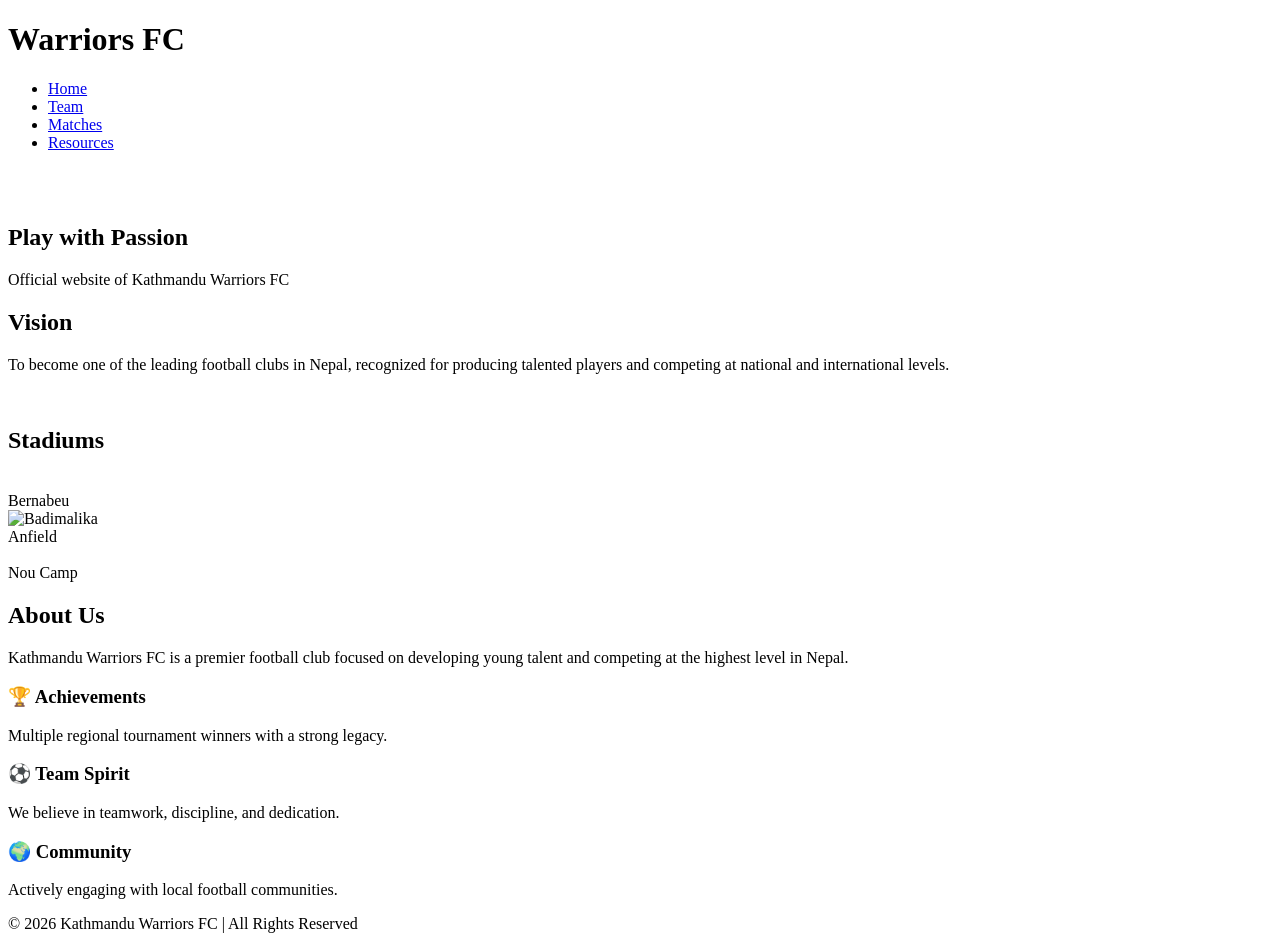
==== HTML/index.html @ 98fa4155 "Create a navbarand othe contains" ====
<!DOCTYPE html>
<html lang="en">
<head>
<meta charset="UTF-8">
<meta name="viewport" content="width=device-width, initial-scale=1.0">
<title>Kathmandu Warriors FC</title>
<link rel="stylesheet" href="../CSS/style.css">
<link href="https://fonts.googleapis.com/css2?family=Poppins:wght@300;600&display=swap" rel="stylesheet">
</head>

<body>

<header>
    <div class="container nav-container">
        <h1 class="logo">Warriors FC</h1>
        <nav>
            <ul>
                <li><a href="index.html" class="active">Home</a></li>
                <li><a href="team.html">Team</a></li>
                <li><a href="matches.html">Matches</a></li>
                <li><a href="resources.html">Resources</a></li>
            </ul>
        </nav>
    </div>
</header>
<br>
<br>

<section class="hero">
    <div class="hero-content">
        <h2>Play with Passion</h2>
        <p>Official website of Kathmandu Warriors FC</p>
        <h2>Vision</h2>
        <p>To become one of the leading football clubs in Nepal, recognized for producing 
            talented players and competing at national and international levels.</p>
        <!-- <a href="matches.html" class="btn">View Matches</a> -->
    </div>
</section>
<br>

<h2>Stadiums</h2>
<div class="gallery">
            <div class="gallery-item">
                <img src="https://daktronics-www.azureedge.net/g4zlhdba/photo_real-madrid_santiago-bernabeu-stadium-1.jpg?width=1840&height=920&v=1dbda150d1e0080" alt="" srcset="">
                <div class="description">Bernabeu</div>
            </div>
            <div class="gallery-item">
                <img src="https://e0.365dm.com/14/09/1600x900/anfield-anfield-new-stand-possible-development-plan-september-2014_3207869.jpg?20140923152903" alt="Badimalika" srcset="">
                <div class="description">Anfield</div>
            </div>
            <div class="gallery-item">
                <img src="https://encrypted-tbn0.gstatic.com/images?q=tbn:ANd9GcQhojReZ8eqhdBMPasAl18QK02Mu7fs-sb_ng&s" alt="" srcset="">
                <div class="description">Nou Camp</div>
            </div>
            
        </div>

<main class="container">

<section class="about">
    <h2>About Us</h2>
    <p>Kathmandu Warriors FC is a premier football club focused on developing young talent and competing at the highest level in Nepal.</p>
</section>

<section class="features">
    <div class="card">
        <h3>🏆 Achievements</h3>
        <p>Multiple regional tournament winners with a strong legacy.</p>
    </div>

    <div class="card">
        <h3>⚽ Team Spirit</h3>
        <p>We believe in teamwork, discipline, and dedication.</p>
    </div>

    <div class="card">
        <h3>🌍 Community</h3>
        <p>Actively engaging with local football communities.</p>
    </div>
</section>

</main>

<footer>
    <p>© 2026 Kathmandu Warriors FC | All Rights Reserved</p>
</footer>

</body>
</html>
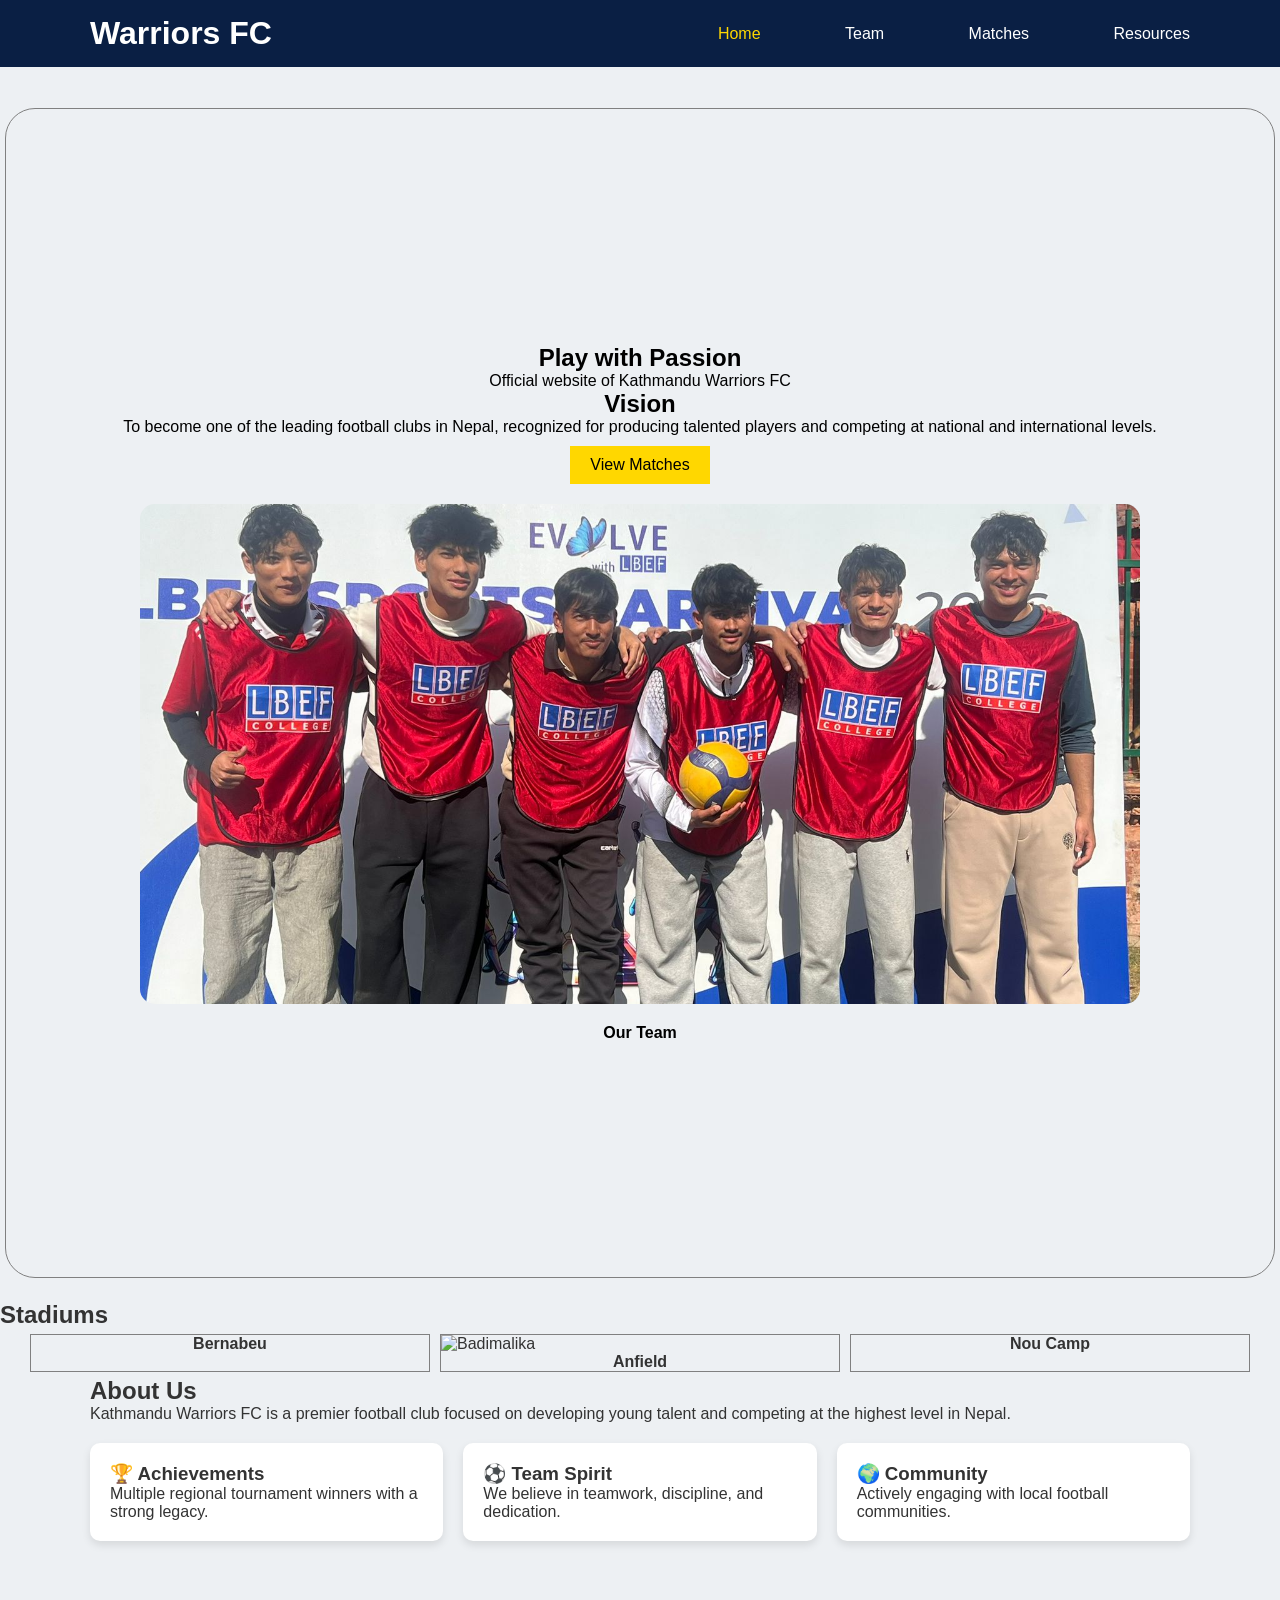
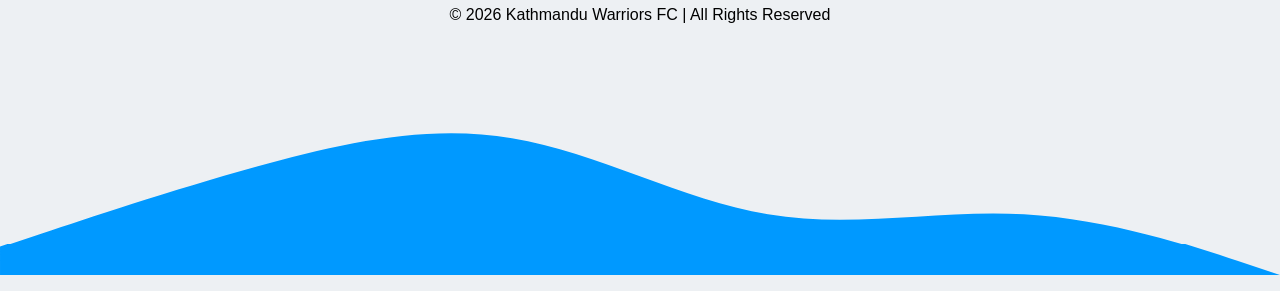
==== commit 69aab671: "Add our team image and footer" ====
--- a/HTML/index.html
+++ b/HTML/index.html
@@ -33,7 +33,10 @@
         <h2>Vision</h2>
         <p>To become one of the leading football clubs in Nepal, recognized for producing 
             talented players and competing at national and international levels.</p>
-        <!-- <a href="matches.html" class="btn">View Matches</a> -->
+        </div>
+        <a href="matches.html" class="btn">View Matches</a> 
+        <img src="../images/team.png" alt="Team">
+        <div class="description">Our Team</div>
     </div>
 </section>
 <br>
@@ -83,6 +86,7 @@
 
 <footer>
     <p>© 2026 Kathmandu Warriors FC | All Rights Reserved</p>
+  
 </footer>
 
 </body>
--- a/CSS/style.css
+++ b/CSS/style.css
@@ -0,0 +1,206 @@
+* {
+    margin: 0;
+    padding: 0;
+    box-sizing: border-box;
+}
+
+body {
+    font-family: 'Poppins', sans-serif;
+    background: #edf0f3;
+    color: #333;
+}
+
+
+.container {
+    width: 90%;
+    max-width: 1100px;
+    margin: auto;
+}
+
+
+header {
+    background: #0a1f44;
+    color: white;
+    padding: 15px 0;
+}
+
+.nav-container {
+    display: flex;
+    justify-content: space-between;
+    align-items: center;
+
+}
+
+nav ul {
+    list-style: none;
+}
+
+nav ul li {
+    display: inline;
+    margin-left: 80px;
+    justify-content: space-between;
+    align-items: center;
+    padding: left;
+}
+
+nav a {
+    color: white;
+    text-decoration: none;
+    transition: 0.3s;
+}
+
+nav a:hover,
+nav .active {
+    color: #ffd700;
+}
+
+
+.hero {
+    height: 130vh;
+    display: flex;
+    flex-direction: column;
+    justify-content: center;
+    align-items: center;
+    color: black;
+    text-align: center;
+    border: 1px solid gray;
+    border-radius: 30px;
+    margin:5px;
+   
+}
+
+.hero:hover{
+    box-shadow: 0px 0px 5px rgba(0,0,0,0.5);
+}
+
+
+/* .hero-content{
+    width: 400px;
+    border: 1px solid gray;
+    margin: 5px;
+}   */
+
+
+.hero-content:hover{
+    box-shadow: 0px 0px 5px rgba(0,0,0,0.5);
+}
+
+.hero img{
+    height: 500px;
+    width: 1000px;
+    object-fit: cover;
+    border-radius: 15px;
+    margin: 20px 0;
+}
+.btn {
+    display: inline-block;
+    margin-top: 10px;
+    padding: 10px 20px;
+    background: #ffd700;
+    color: black;
+    text-decoration: none;
+    transition: 0.3s;
+}
+
+.btn:hover {
+    background: #ffcc00;
+}
+
+
+.features {
+    display: flex;
+    gap: 20px;
+    margin-top: 20px;
+}
+
+.card {
+    background: white;
+    padding: 20px;
+    flex: 1;
+    border-radius: 10px;
+    box-shadow: 0 4px 8px rgba(0,0,0,0.1);
+    transition: transform 0.3s;
+}
+
+.card:hover {
+    transform: translateY(-5px);
+    
+}
+
+
+.team-grid {
+    display: grid;
+    grid-template-columns: repeat(auto-fit, minmax(200px, 1fr));
+    gap: 20px;
+}
+
+.team-grid:hover{
+    box-shadow: 0px 0px 5px rgba(0,0,0,0.5);
+}
+
+.player-card {
+    background: white;
+    padding: 20px;
+    text-align: center;
+    border-radius: 10px;
+}
+
+.player-card :hover{
+    color: #ffcc00;
+}
+
+.styled-table {
+    width: 100%;
+    border-collapse: collapse;
+    margin-top: 20px;
+}
+
+.styled-table th, .styled-table td {
+    padding: 10px;
+    border: 1px solid #ddd;
+}
+
+
+footer {
+    text-align: center;
+    padding: 15px;
+    margin-top: 50px;
+    background: url(../images/wave.svg);
+    color:black;
+    height: 300px;
+    width: 100%;
+}
+
+@media(max-width: 768px) {
+    .features {
+        flex-direction: column;
+    }
+}
+
+
+
+.gallery{
+    display: flex;
+    flex-wrap: wrap;
+    justify-content: center;
+}
+.gallery-item{
+    width: 400px;
+    border: 1px solid gray;
+    margin: 5px;
+}
+
+.gallery-item img{
+    width:100%;
+    height: auto;
+    display: block;
+}
+
+.description{
+    text-align: center;
+    font-weight: 600;;
+}
+
+.gallery-item:hover{
+    box-shadow: 0px 0px 5px rgba(0,0,0,0.5);
+}
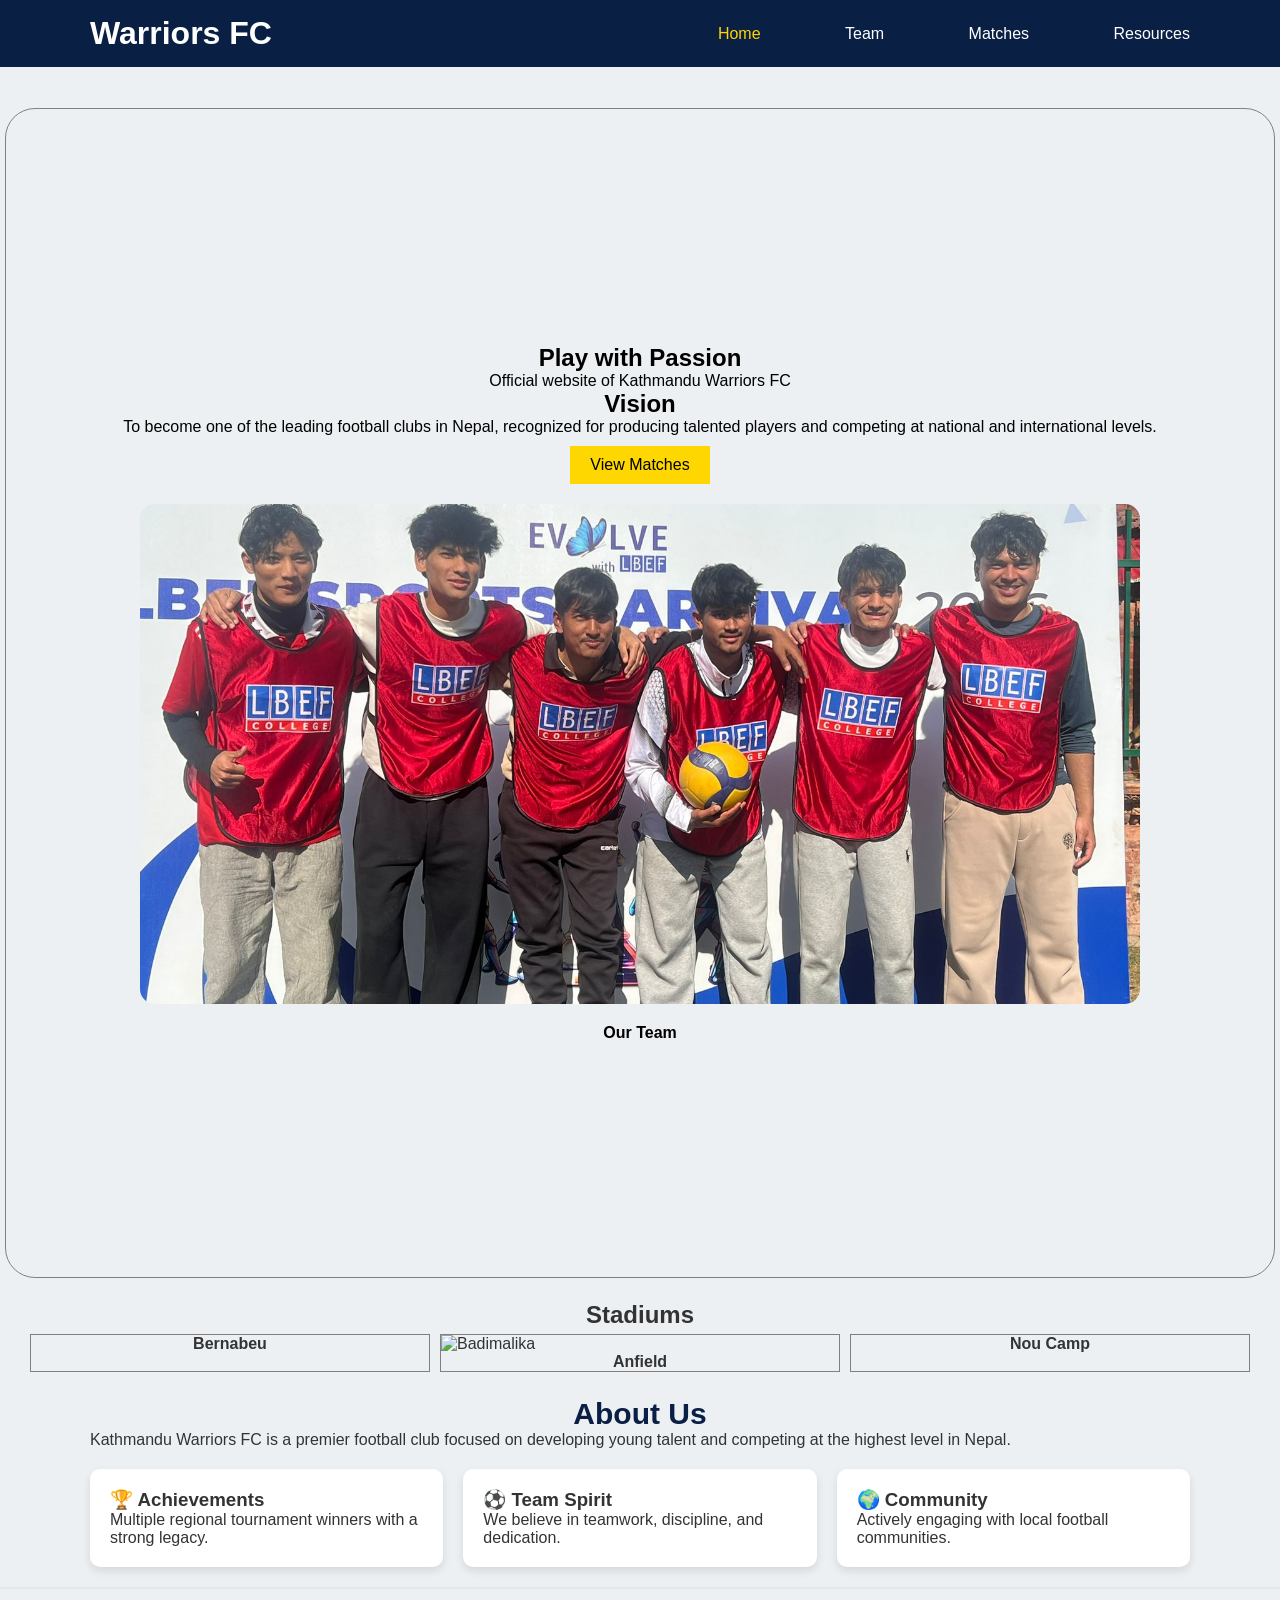
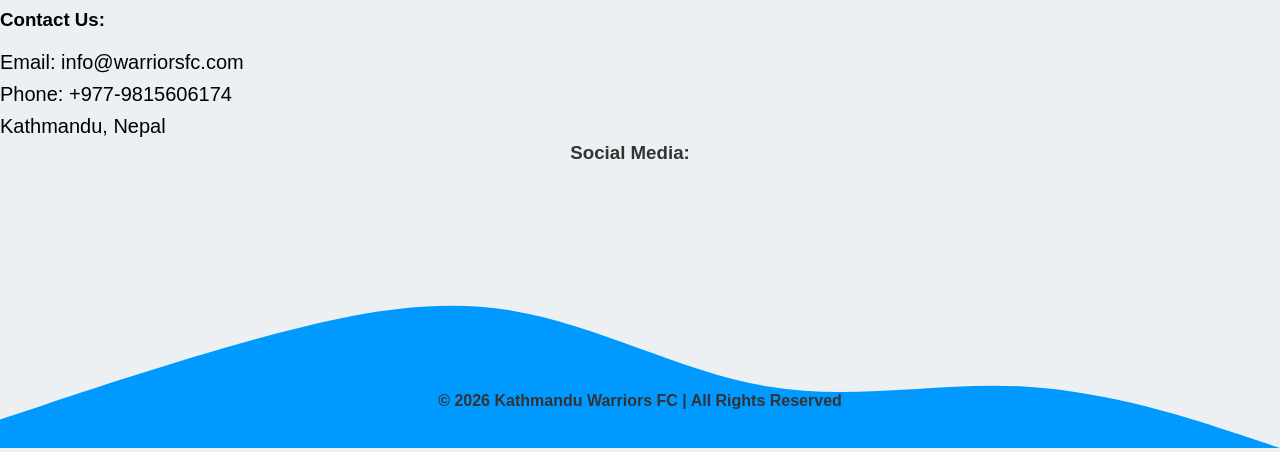
==== commit 73bdad2f: "Update" ====
--- a/HTML/index.html
+++ b/HTML/index.html
@@ -6,6 +6,7 @@
 <title>Kathmandu Warriors FC</title>
 <link rel="stylesheet" href="../CSS/style.css">
 <link href="https://fonts.googleapis.com/css2?family=Poppins:wght@300;600&display=swap" rel="stylesheet">
+<link rel="stylesheet" href="https://cdnjs.cloudflare.com/ajax/libs/font-awesome/7.0.1/css/all.min.css" integrity="sha512-2SwdPD6INVrV/lHTZbO2nodKhrnDdJK9/kg2XD1r9uGqPo1cUbujc+IYdlYdEErWNu69gVcYgdxlmVmzTWnetw==" crossorigin="anonymous" referrerpolicy="no-referrer" />
 </head>
 
 <body>
@@ -41,7 +42,7 @@
 </section>
 <br>
 
-<h2>Stadiums</h2>
+<h2 class="st">Stadiums</h2>
 <div class="gallery">
             <div class="gallery-item">
                 <img src="https://daktronics-www.azureedge.net/g4zlhdba/photo_real-madrid_santiago-bernabeu-stadium-1.jpg?width=1840&height=920&v=1dbda150d1e0080" alt="" srcset="">
@@ -85,7 +86,30 @@
 </main>
 
 <footer>
-    <p>© 2026 Kathmandu Warriors FC | All Rights Reserved</p>
+
+      <div class="footer-section">
+            <h3>Contact Us:</h3>
+            <p>Email: info@warriorsfc.com</p>
+            <p>Phone: +977-9815606174</p>
+            <p>Kathmandu, Nepal</p>
+        </div>
+
+   
+     <div class="social-icons">
+    <h3>Social Media:</h3>
+    <div class="icons">
+        <a href="#"><i class="fa-brands fa-facebook"></i></a>
+        <a href="#"><i class="fa-brands fa-instagram"></i></a>
+        <a href="#"><i class="fa-brands fa-x-twitter"></i></a>
+        <a href="#"><i class="fa-brands fa-youtube"></i></a>
+    </div>
+</div>
+    
+
+    <div>  
+    <img src="../images/wave.svg" alt="">
+    <p class="foot">© 2026 Kathmandu Warriors FC | All Rights Reserved</p>
+  </div>
   
 </footer>
 
--- a/CSS/style.css
+++ b/CSS/style.css
@@ -15,6 +15,14 @@
     width: 90%;
     max-width: 1100px;
     margin: auto;
+
+}
+
+.container h2 {
+    text-align: center;
+    margin-top: 20px;
+    font-size: 30px;
+    color: #0a1f44;
 }
 
 
@@ -72,7 +80,10 @@
 .hero:hover{
     box-shadow: 0px 0px 5px rgba(0,0,0,0.5);
 }
-
+.st{
+    text-align: center;
+    font-weight: 600;
+}
 
 /* .hero-content{
     width: 400px;
@@ -91,6 +102,8 @@
     object-fit: cover;
     border-radius: 15px;
     margin: 20px 0;
+    position: relative; 
+    z-index: 10; 
 }
 .btn {
     display: inline-block;
@@ -162,14 +175,20 @@
 
 
 footer {
-    text-align: center;
-    padding: 15px;
-    margin-top: 50px;
-    background: url(../images/wave.svg);
-    color:black;
-    height: 300px;
-    width: 100%;
-}
+    border-top: 2px solid rgb(234, 229, 229);
+    margin-top: 20px;
+        background-size: cover;
+        background-position: center;
+        padding: 20px 0;
+        
+}
+.foot{
+    margin-top: -60px;
+    font-weight: 600;
+        text-align: center;
+
+
+}   
 
 @media(max-width: 768px) {
     .features {
@@ -203,4 +222,29 @@
 
 .gallery-item:hover{
     box-shadow: 0px 0px 5px rgba(0,0,0,0.5);
+}
+
+ 
+.social-icons{
+    display: flex;
+    justify-content: center;
+    align-items: center;
+    gap: 20px;
+    margin: 0;
+}
+
+.footer-section h3{
+    margin-bottom: 15px;
+    color:black;
+    display: flex;
+    justify-content: left;
+    align-items: center;
+   
+}
+
+.footer-section p {
+    font-size: 14px;
+    line-height: 1.6;
+    font-size: 20px;
+    color: black;
 }
